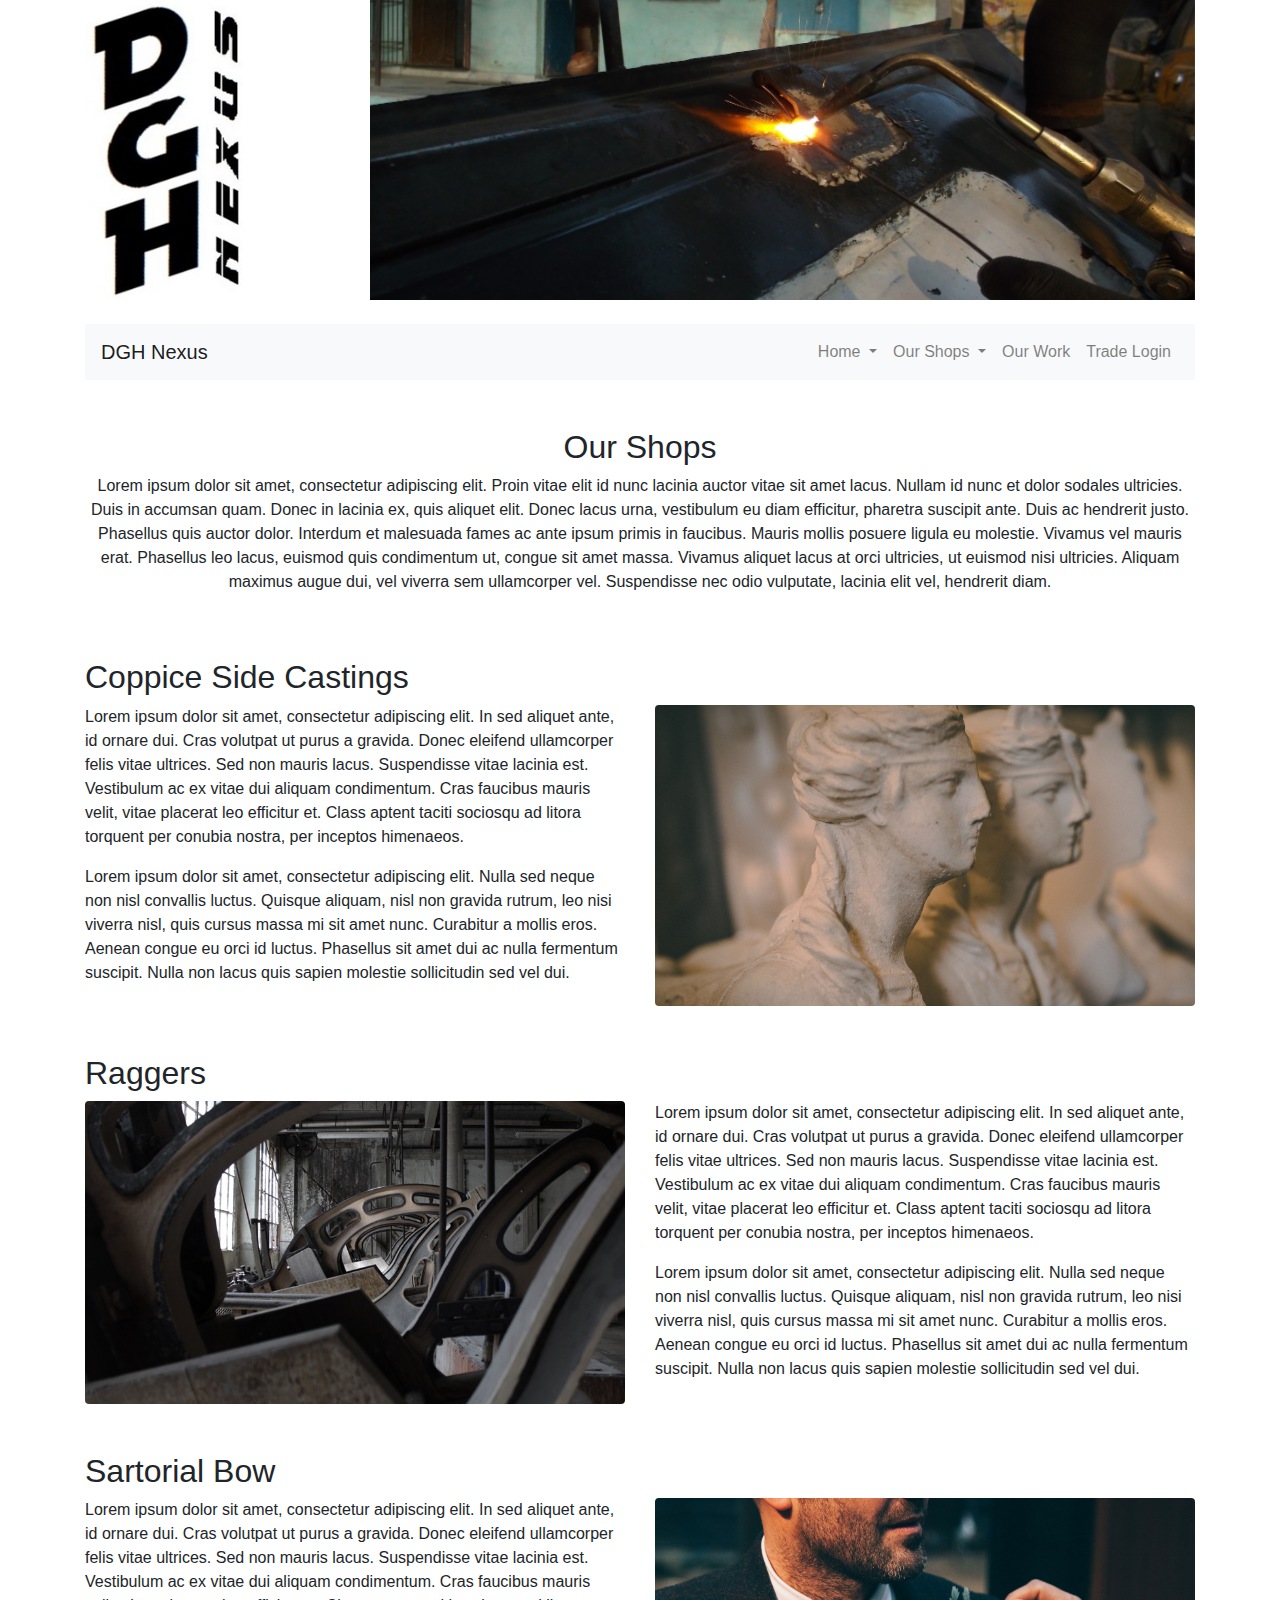
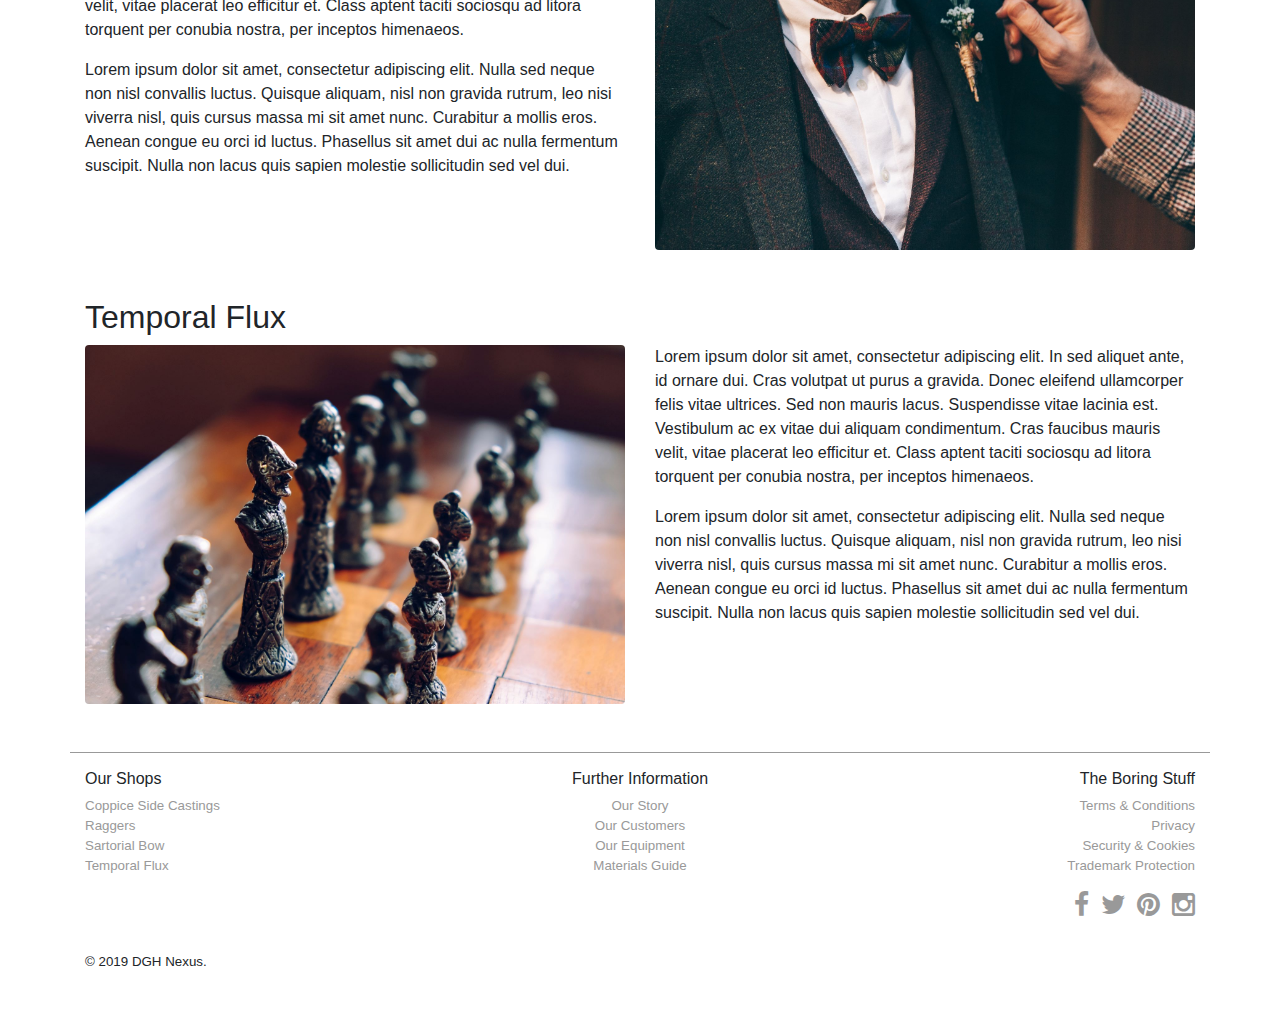
==== our-shops.html @ 41f22c79 "DGH specific content added." ====
<!doctype html>
<html lang="en">
  <head>
    <!-- Required meta tags -->
    <meta charset="utf-8">
    <meta name="viewport" content="width=device-width, initial-scale=1, shrink-to-fit=no">

    <!-- Bootstrap CSS -->
    <link rel="stylesheet" href="https://stackpath.bootstrapcdn.com/bootstrap/4.3.1/css/bootstrap.min.css" integrity="sha384-ggOyR0iXCbMQv3Xipma34MD+dH/1fQ784/j6cY/iJTQUOhcWr7x9JvoRxT2MZw1T" crossorigin="anonymous">
    <link href="css/font-awesome.min.css" rel="stylesheet">
    <link href="css/custom-styles.css" rel="stylesheet">

    <title>DGH Nexus Shop Network</title>
  </head>
  <body>
    <div class="container">
        <div class="row">
            <div class="col-md-2">
                <a href="index.html"><img src="images/DGH-Nexus-Logo-Concept-v10.jpg" alt="company logo" id="logo"></a>
            </div>
            
            <div class="col-md-9 offset-md-1" id="valkyrie-work-carousel">
                <div id="valkyrieWorkExamples" class="carousel slide carousel-fade" data-ride="carousel">
                    <div class="carousel-inner">
                        <div class="carousel-item active">
                            <img src="images/slider/welding-bg.jpg" class="d-block w-100" alt="welding">
                        </div>
                        <div class="carousel-item">
                            <img src="images/slider/drawing.jpg" class="d-block w-100" alt="drawings">
                        </div>
                        <div class="carousel-item">
                            <img src="images/slider/design.jpg" class="d-block w-100" alt="design">
                        </div>
                        <div class="carousel-item">
                            <img src="images/slider/plans.jpg" class="d-block w-100" alt="plans">
                        </div>
                    </div>
                </div>
            </div>
        </div>
    </div>

    <div class="container my-4">
        <nav class="navbar navbar-expand-lg navbar-light bg-light" role="banner">
            <a class="navbar-brand" href="#">DGH Nexus</a>
            <div class="collapse navbar-collapse">
                <ul class="navbar-nav ml-auto">
                    <li class="nav-item dropdown">
                        <a class="nav-link dropdown-toggle" href="index-clean.html" id="navbarDropdown" role="button" data-toggle="dropdown" aria-haspopup="true" aria-expanded="false">
                            Home
                        </a>
                        <div class="dropdown-menu" aria-labelledby="navbarDropdown">
                            <a class="dropdown-item" href="index.html#about-us">About Us</a>
                            <a class="dropdown-item" href="index.html#contact-us">Contact Us</a>
                        </div>
                    </li>
                    <li class="nav-item dropdown">
                        <a class="nav-link dropdown-toggle" href="our-shops.html" id="navbarDropdown" role="button" data-toggle="dropdown" aria-haspopup="true" aria-expanded="false">
                            Our Shops
                        </a>
                        <div class="dropdown-menu" aria-labelledby="navbarDropdown">
                            <a class="dropdown-item" href="our-shops.html#coppice-side">Coppice Side Castings</a>
                            <a class="dropdown-item" href="our-shops.html#raggers">Raggers</a>
                            <a class="dropdown-item" href="our-shops.html#sartorial-bow">Sartorial Bow</a>
                            <a class="dropdown-item" href="our-shops.html#temporal-flux">Temporal Flux</a>
                        </div>
                    </li>
                    <li class="nav-item">
                        <a class="nav-link" href="our-work.html">Our Work</a>
                    </li>
                    <li class="nav-item">
                        <a class="nav-link" href="trade.html">Trade Login</a>
                    </li>
                </ul>
            </div>
        </nav>
    </div>

    <div class="container my-5">
        <div class="row my-2">
            <div class="col">
                <h2 class="text-center">Our Shops</h2>
                <p class="text-center">Lorem ipsum dolor sit amet, consectetur adipiscing elit. Proin vitae elit id nunc lacinia auctor vitae sit amet 
                    lacus. Nullam id nunc et dolor sodales ultricies. Duis in accumsan quam. Donec in lacinia ex, quis aliquet elit. Donec lacus urna, 
                    vestibulum eu diam efficitur, pharetra suscipit ante. Duis ac hendrerit justo. Phasellus quis auctor dolor. Interdum et malesuada 
                    fames ac ante ipsum primis in faucibus. Mauris mollis posuere ligula eu molestie. Vivamus vel mauris erat. Phasellus leo lacus, 
                    euismod quis condimentum ut, congue sit amet massa. Vivamus aliquet lacus at orci ultricies, ut euismod nisi ultricies. Aliquam 
                    maximus augue dui, vel viverra sem ullamcorper vel. Suspendisse nec odio vulputate, lacinia elit vel, hendrerit diam.</p>
            </div>
        </div>
    </div>

    <div class="container my-5">
        <h2  id="coppice-side">Coppice Side Castings</h2>

        <div class="row">
            <div class="col-md-6">
                <p>Lorem ipsum dolor sit amet, consectetur adipiscing elit. In sed aliquet ante, id ornare dui. Cras volutpat ut purus a gravida. Donec 
                    eleifend ullamcorper felis vitae ultrices. Sed non mauris lacus. Suspendisse vitae lacinia est. Vestibulum ac ex vitae dui aliquam 
                    condimentum. Cras faucibus mauris velit, vitae placerat leo efficitur et. Class aptent taciti sociosqu ad litora torquent per conubia 
                    nostra, per inceptos himenaeos.</p>

                <p>Lorem ipsum dolor sit amet, consectetur adipiscing elit. Nulla sed neque non nisl convallis luctus. Quisque aliquam, nisl non gravida rutrum, 
                    leo nisi viverra nisl, quis cursus massa mi sit amet nunc. Curabitur a mollis eros. Aenean congue eu orci id luctus. Phasellus sit amet 
                    dui ac nulla fermentum suscipit. Nulla non lacus quis sapien molestie sollicitudin sed vel dui.</p>
            </div>
            <div class="col-md-6">
                <img src="images/our-shops/coppice-side-castings.jpg" class="img-fluid rounded" alt="Coppice Side Castings">
            </div>
        </div>
    </div>

    <div class="container my-5">
        <h2  id="raggers">Raggers</h2>

        <div class="row">
            <div class="col-md-6">
                <img src="images/our-shops/raggers.jpg" class="img-fluid rounded" alt="Raggers">
            </div>

            <div class="col-md-6">
                <p>Lorem ipsum dolor sit amet, consectetur adipiscing elit. In sed aliquet ante, id ornare dui. Cras volutpat ut purus a gravida. Donec 
                    eleifend ullamcorper felis vitae ultrices. Sed non mauris lacus. Suspendisse vitae lacinia est. Vestibulum ac ex vitae dui aliquam 
                    condimentum. Cras faucibus mauris velit, vitae placerat leo efficitur et. Class aptent taciti sociosqu ad litora torquent per conubia 
                    nostra, per inceptos himenaeos.</p>

                <p>Lorem ipsum dolor sit amet, consectetur adipiscing elit. Nulla sed neque non nisl convallis luctus. Quisque aliquam, nisl non gravida rutrum, 
                    leo nisi viverra nisl, quis cursus massa mi sit amet nunc. Curabitur a mollis eros. Aenean congue eu orci id luctus. Phasellus sit amet 
                    dui ac nulla fermentum suscipit. Nulla non lacus quis sapien molestie sollicitudin sed vel dui.</p>
            </div>
        </div>
    </div>

    <div class="container my-5">
        <h2  id="sartorial-bow">Sartorial Bow</h2>

        <div class="row">
            <div class="col-md-6">
                <p>Lorem ipsum dolor sit amet, consectetur adipiscing elit. In sed aliquet ante, id ornare dui. Cras volutpat ut purus a gravida. Donec 
                    eleifend ullamcorper felis vitae ultrices. Sed non mauris lacus. Suspendisse vitae lacinia est. Vestibulum ac ex vitae dui aliquam 
                    condimentum. Cras faucibus mauris velit, vitae placerat leo efficitur et. Class aptent taciti sociosqu ad litora torquent per conubia 
                    nostra, per inceptos himenaeos.</p>

                <p>Lorem ipsum dolor sit amet, consectetur adipiscing elit. Nulla sed neque non nisl convallis luctus. Quisque aliquam, nisl non gravida rutrum, 
                    leo nisi viverra nisl, quis cursus massa mi sit amet nunc. Curabitur a mollis eros. Aenean congue eu orci id luctus. Phasellus sit amet 
                    dui ac nulla fermentum suscipit. Nulla non lacus quis sapien molestie sollicitudin sed vel dui.</p>
            </div>

            <div class="col-md-6">
                <img src="images/our-shops/sartorial-bow.jpg" class="img-fluid rounded" alt="Sartorial Bow">
            </div>
        </div>
    </div>

    <div class="container my-5">
        <h2  id="temporal-flux">Temporal Flux</h2>

        <div class="row">
            <div class="col-md-6">
                <img src="images/our-shops/temporal-flux.jpg" class="img-fluid rounded" alt="Temporal Flux">
            </div>

            <div class="col-md-6">
                <p>Lorem ipsum dolor sit amet, consectetur adipiscing elit. In sed aliquet ante, id ornare dui. Cras volutpat ut purus a gravida. Donec 
                    eleifend ullamcorper felis vitae ultrices. Sed non mauris lacus. Suspendisse vitae lacinia est. Vestibulum ac ex vitae dui aliquam 
                    condimentum. Cras faucibus mauris velit, vitae placerat leo efficitur et. Class aptent taciti sociosqu ad litora torquent per conubia 
                    nostra, per inceptos himenaeos.</p>

                <p>Lorem ipsum dolor sit amet, consectetur adipiscing elit. Nulla sed neque non nisl convallis luctus. Quisque aliquam, nisl non gravida rutrum, 
                    leo nisi viverra nisl, quis cursus massa mi sit amet nunc. Curabitur a mollis eros. Aenean congue eu orci id luctus. Phasellus sit amet 
                    dui ac nulla fermentum suscipit. Nulla non lacus quis sapien molestie sollicitudin sed vel dui.</p>
            </div>
        </div>
    </div>

    <div class="container my-5" id="footer">
        <div class="row my-3 d-flex justify-content-between">
            <div class="col-sm-3">
                <h6>Our Shops</h6>
                <ul class="list-inline">
                    <li><a href="#">Coppice Side Castings</a></li>
                    <li><a href="#">Raggers</a></li>
                    <li><a href="#">Sartorial Bow</a></li>
                    <li><a href="#">Temporal Flux</a></li>
                </ul>
            </div>

            <div class="col-sm-3 text-center">
                <h6>Further Information</h6>
                <ul class="list-inline">
                    <li><a href="#">Our Story</a></li>
                    <li><a href="#">Our Customers</a></li>
                    <li><a href="#">Our Equipment</a></li>
                    <li><a href="#">Materials Guide</a></li>
                </ul>
            </div>

            <div class="col-sm-3 text-right">
                <h6>The Boring Stuff</h6>
                <ul class="list-inline">
                    <li><a href="#">Terms &amp; Conditions</a></li>
                    <li><a href="#">Privacy</a></li>
                    <li><a href="#">Security &amp; Cookies</a></li>
                    <li><a href="#">Trademark Protection</a></li>
                </ul>

                <ul class="list-inline social-icons">
                    <li class="mr-2"><a href="#"><i class="fa fa-facebook fa-2x"></i></a></li>
                    <li class="mr-2"><a href="#"><i class="fa fa-twitter fa-2x"></i></a></li>
                    <li class="mr-2"><a href="#"><i class="fa fa-pinterest fa-2x"></i></a></li>
                    <li><a href="#"><i class="fa fa-instagram fa-2x"></i></a></li>
                </ul>
            </div>
        </div>

        <div class="row my-3" id="footer-social">
            <div class="col">
                &copy; 2019 DGH Nexus.
            </div>
        </div>
    </div>

    <!-- Optional JavaScript -->
    <!-- jQuery first, then Popper.js, then Bootstrap JS -->
    <script src="https://code.jquery.com/jquery-3.3.1.slim.min.js" integrity="sha384-q8i/X+965DzO0rT7abK41JStQIAqVgRVzpbzo5smXKp4YfRvH+8abtTE1Pi6jizo" crossorigin="anonymous"></script>
    <script src="https://cdnjs.cloudflare.com/ajax/libs/popper.js/1.14.7/umd/popper.min.js" integrity="sha384-UO2eT0CpHqdSJQ6hJty5KVphtPhzWj9WO1clHTMGa3JDZwrnQq4sF86dIHNDz0W1" crossorigin="anonymous"></script>
    <script src="https://stackpath.bootstrapcdn.com/bootstrap/4.3.1/js/bootstrap.min.js" integrity="sha384-JjSmVgyd0p3pXB1rRibZUAYoIIy6OrQ6VrjIEaFf/nJGzIxFDsf4x0xIM+B07jRM" crossorigin="anonymous"></script>
  </body>
</html>
---- css/custom-styles.css ----
#logo {
    max-height: 300px;
}

#valkyrie-work-carousel {
    max-height: 300px;
    overflow: hidden;
}

#footer {
    border-top: 1px solid #999;
    font-size: smaller;
}

#footer ul {
    color: #999;
}

#footer ul li {
    display: block;
}

#footer ul li a {
    color: #999;
}

.social-icons li {
    display: inline!important;
}
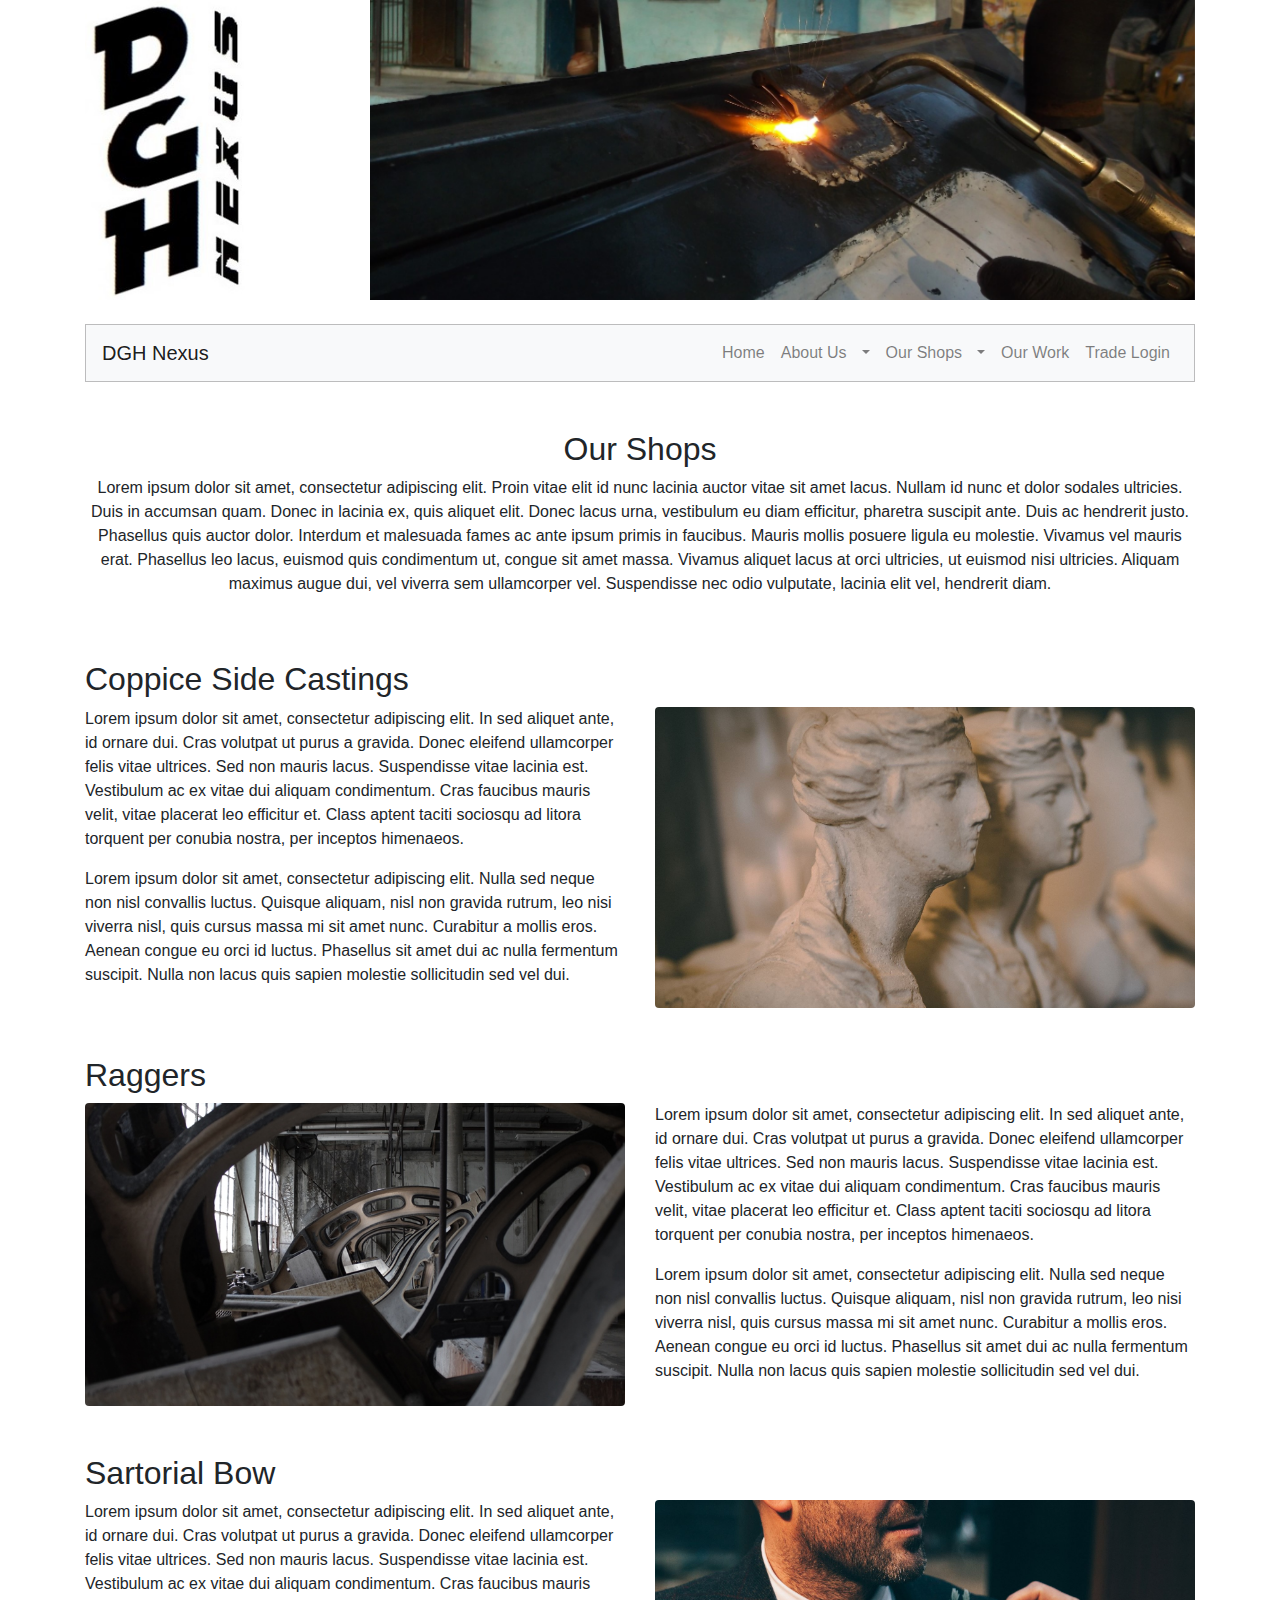
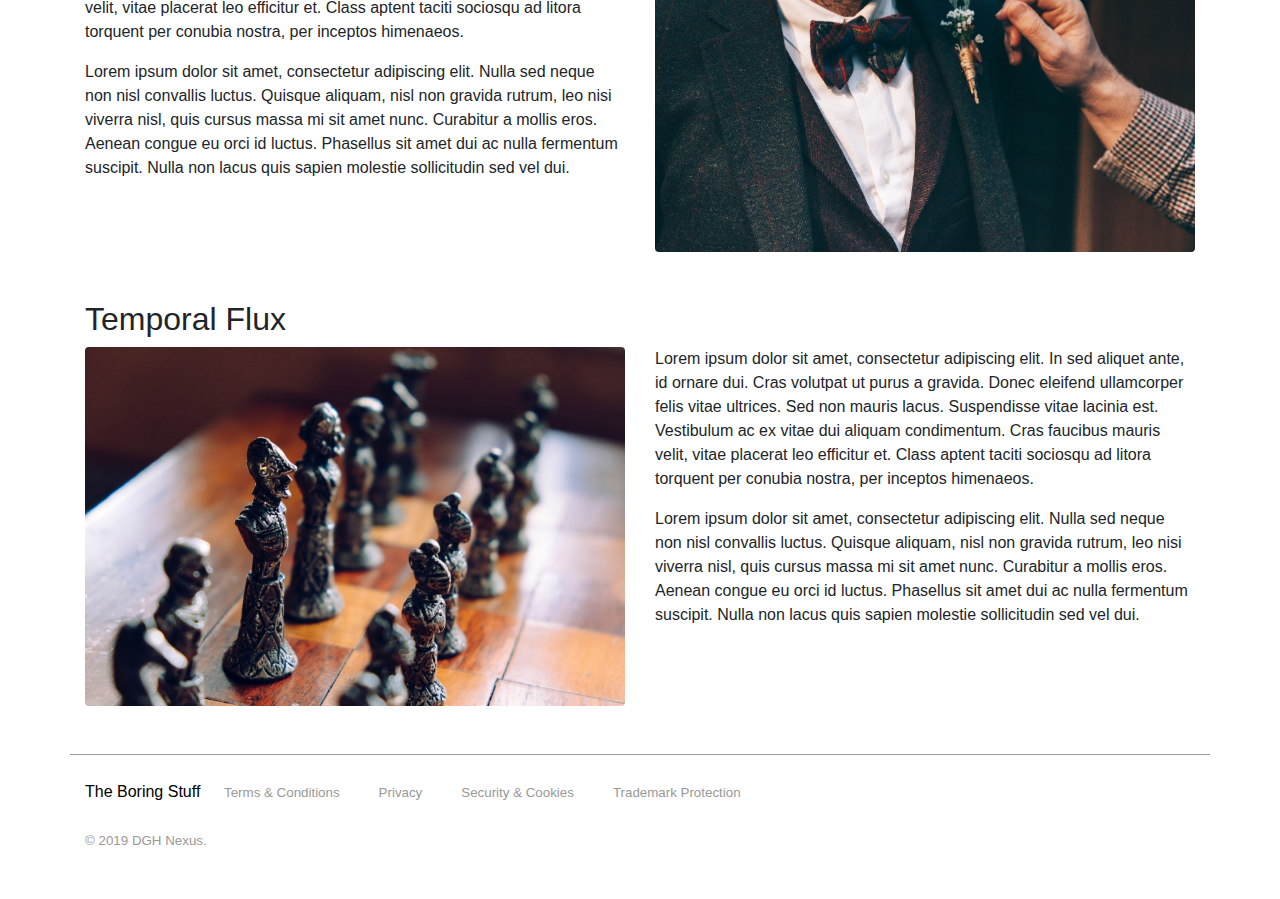
==== commit 09ae84f4: "Navigation and footer changes." ====
--- a/our-shops.html
+++ b/our-shops.html
@@ -7,7 +7,7 @@
 
     <!-- Bootstrap CSS -->
     <link rel="stylesheet" href="https://stackpath.bootstrapcdn.com/bootstrap/4.3.1/css/bootstrap.min.css" integrity="sha384-ggOyR0iXCbMQv3Xipma34MD+dH/1fQ784/j6cY/iJTQUOhcWr7x9JvoRxT2MZw1T" crossorigin="anonymous">
-    <link href="css/font-awesome.min.css" rel="stylesheet">
+    <link rel="stylesheet" href="https://use.fontawesome.com/releases/v5.8.1/css/all.css" integrity="sha384-50oBUHEmvpQ+1lW4y57PTFmhCaXp0ML5d60M1M7uH2+nqUivzIebhndOJK28anvf" crossorigin="anonymous">
     <link href="css/custom-styles.css" rel="stylesheet">
 
     <title>DGH Nexus Shop Network</title>
@@ -40,34 +40,46 @@
         </div>
     </div>
 
-    <div class="container my-4">
+    <div class="container my-4" id="sticky-navbar">
         <nav class="navbar navbar-expand-lg navbar-light bg-light" role="banner">
             <a class="navbar-brand" href="#">DGH Nexus</a>
             <div class="collapse navbar-collapse">
                 <ul class="navbar-nav ml-auto">
-                    <li class="nav-item dropdown">
-                        <a class="nav-link dropdown-toggle" href="index-clean.html" id="navbarDropdown" role="button" data-toggle="dropdown" aria-haspopup="true" aria-expanded="false">
-                            Home
-                        </a>
-                        <div class="dropdown-menu" aria-labelledby="navbarDropdown">
-                            <a class="dropdown-item" href="index.html#about-us">About Us</a>
-                            <a class="dropdown-item" href="index.html#contact-us">Contact Us</a>
-                        </div>
-                    </li>
-                    <li class="nav-item dropdown">
-                        <a class="nav-link dropdown-toggle" href="our-shops.html" id="navbarDropdown" role="button" data-toggle="dropdown" aria-haspopup="true" aria-expanded="false">
-                            Our Shops
-                        </a>
-                        <div class="dropdown-menu" aria-labelledby="navbarDropdown">
-                            <a class="dropdown-item" href="our-shops.html#coppice-side">Coppice Side Castings</a>
-                            <a class="dropdown-item" href="our-shops.html#raggers">Raggers</a>
-                            <a class="dropdown-item" href="our-shops.html#sartorial-bow">Sartorial Bow</a>
-                            <a class="dropdown-item" href="our-shops.html#temporal-flux">Temporal Flux</a>
-                        </div>
-                    </li>
+                    <li class="nav-item">
+                        <a class="nav-link" href="index.html">Home</a>
+                    </li>
+
+                    <li class="nav-item">
+                        <div class="btn-group">
+                            <a class="btn btn-link nav-link" href="about.html" role="button">About Us</a>
+                            <button type="button" class="btn btn-link nav-link dropdown-toggle dropdown-toggle-split" data-toggle="dropdown" aria-haspopup="true" aria-expanded="false">
+                                <span class="sr-only">About Us</span>
+                            </button>
+                            <div class="dropdown-menu">
+                                <a class="dropdown-item" href="about.html#contact-us">Contact Us</a>
+                            </div>
+                        </div>
+                    </li>
+
+                    <li class="nav-item">
+                        <div class="btn-group">
+                            <a class="btn btn-link nav-link" href="our-shops.html" role="button">Our Shops</a>
+                            <button type="button" class="btn btn-link nav-link dropdown-toggle dropdown-toggle-split" data-toggle="dropdown" aria-haspopup="true" aria-expanded="false">
+                                <span class="sr-only">Our Shops</span>
+                            </button>
+                            <div class="dropdown-menu">
+                                <a class="dropdown-item" href="our-shops.html#coppice-side">Coppice Side Castings</a>
+                                <a class="dropdown-item" href="our-shops.html#raggers">Raggers</a>
+                                <a class="dropdown-item" href="our-shops.html#sartorial-bow">Sartorial Bow</a>
+                                <a class="dropdown-item" href="our-shops.html#temporal-flux">Temporal Flux</a>
+                            </div>
+                        </div>
+                    </li>
+
                     <li class="nav-item">
                         <a class="nav-link" href="our-work.html">Our Work</a>
                     </li>
+
                     <li class="nav-item">
                         <a class="nav-link" href="trade.html">Trade Login</a>
                     </li>
@@ -174,46 +186,28 @@
     </div>
 
     <div class="container my-5" id="footer">
-        <div class="row my-3 d-flex justify-content-between">
-            <div class="col-sm-3">
-                <h6>Our Shops</h6>
-                <ul class="list-inline">
-                    <li><a href="#">Coppice Side Castings</a></li>
-                    <li><a href="#">Raggers</a></li>
-                    <li><a href="#">Sartorial Bow</a></li>
-                    <li><a href="#">Temporal Flux</a></li>
+        <div class="row my-3">
+            <div class="col-md-9">
+                <h6>The Boring Stuff</h6>
+                <ul class="list-group list-group-horizontal" id="footer-menu">
+                    <li class="list-group-item"><a href="#">Terms &amp; Conditions</a></li>
+                    <li class="list-group-item"><a href="#">Privacy</a></li>
+                    <li class="list-group-item"><a href="#">Security &amp; Cookies</a></li>
+                    <li class="list-group-item"><a href="#">Trademark Protection</a></li>
                 </ul>
             </div>
 
-            <div class="col-sm-3 text-center">
-                <h6>Further Information</h6>
-                <ul class="list-inline">
-                    <li><a href="#">Our Story</a></li>
-                    <li><a href="#">Our Customers</a></li>
-                    <li><a href="#">Our Equipment</a></li>
-                    <li><a href="#">Materials Guide</a></li>
+            <div class="col-md-3 text-right">
+                <ul class="list-inline social-icons">
+                    <li class="mr-2"><a href="#"><i class="fab fa-facebook-square fa-2x"></i></a></li>
+                    <li class="mr-2"><a href="#"><i class="fab fa-instagram fa-2x"></i></a></li>
+                    <li class="mr-2"><a href="#"><i class="fab fa-pinterest-square fa-2x"></i></a></li>
+                    <li><a href="#"><i class="fab fa-etsy fa-2x"></i></a></li>
                 </ul>
             </div>
-
-            <div class="col-sm-3 text-right">
-                <h6>The Boring Stuff</h6>
-                <ul class="list-inline">
-                    <li><a href="#">Terms &amp; Conditions</a></li>
-                    <li><a href="#">Privacy</a></li>
-                    <li><a href="#">Security &amp; Cookies</a></li>
-                    <li><a href="#">Trademark Protection</a></li>
-                </ul>
-
-                <ul class="list-inline social-icons">
-                    <li class="mr-2"><a href="#"><i class="fa fa-facebook fa-2x"></i></a></li>
-                    <li class="mr-2"><a href="#"><i class="fa fa-twitter fa-2x"></i></a></li>
-                    <li class="mr-2"><a href="#"><i class="fa fa-pinterest fa-2x"></i></a></li>
-                    <li><a href="#"><i class="fa fa-instagram fa-2x"></i></a></li>
-                </ul>
-            </div>
-        </div>
-
-        <div class="row my-3" id="footer-social">
+        </div>
+
+        <div class="row my-3">
             <div class="col">
                 &copy; 2019 DGH Nexus.
             </div>
--- a/css/custom-styles.css
+++ b/css/custom-styles.css
@@ -1,3 +1,4 @@
+/* Header */
 #logo {
     max-height: 300px;
 }
@@ -7,17 +8,43 @@
     overflow: hidden;
 }
 
+/* Navigation */
+#sticky-navbar {
+    position: -webkit-sticky;
+    position: sticky;
+    top: 0;             /* when top is 0 for the navbar, stick */
+    z-index: 1000;      /* so rest of page scrolls beneath */
+}
+
+.navbar {
+    border: 1px solid rgba(128, 128, 128, 0.5);
+}
+
+.nav-link {
+    border: none;   /* to align normal nav items and the split nav drop-downs */
+}
+
+/* Footer */
 #footer {
     border-top: 1px solid #999;
     font-size: smaller;
 }
 
-#footer ul {
-    color: #999;
+#footer-menu {
+    display: inline-flex;
 }
 
-#footer ul li {
-    display: block;
+#footer-menu li {
+    border: none;
+}
+
+#footer h6 {
+    display: inline-block;
+    color: #000;
+}
+
+#footer {
+    color: #999;
 }
 
 #footer ul li a {
